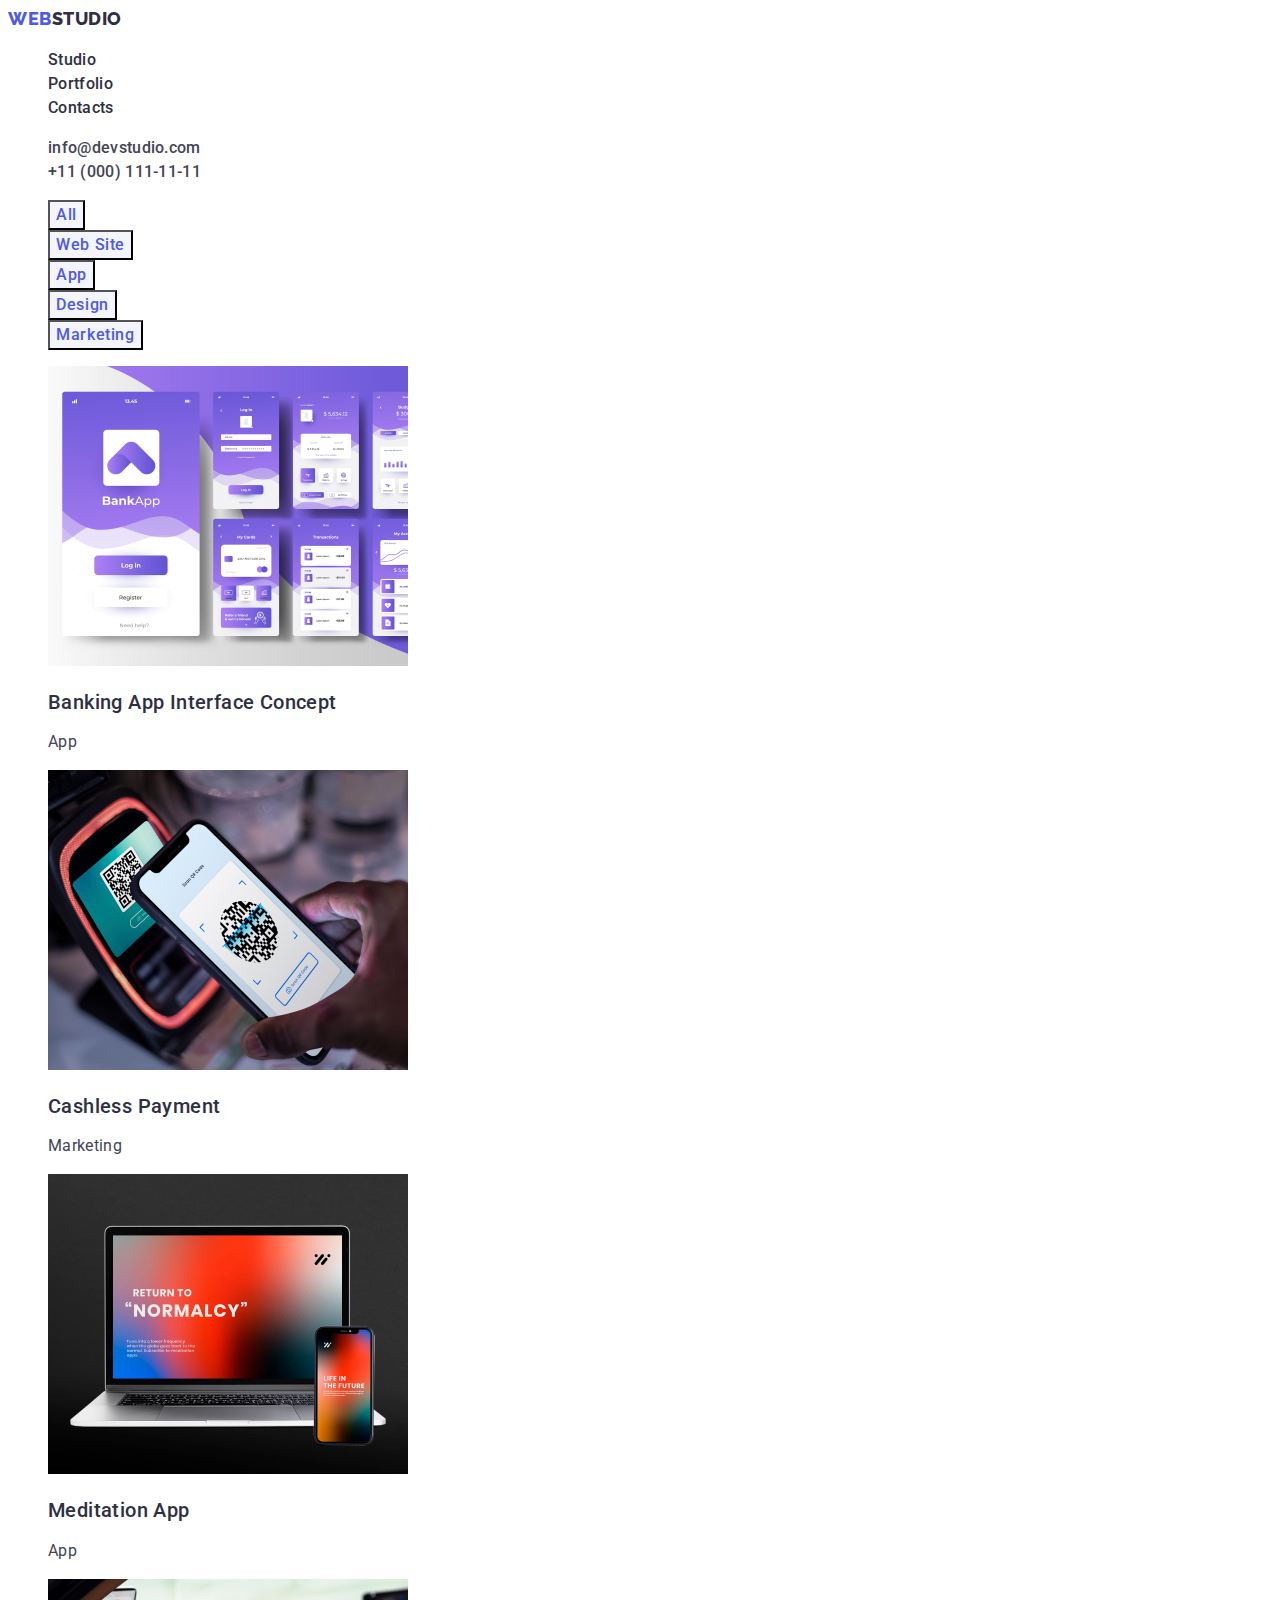
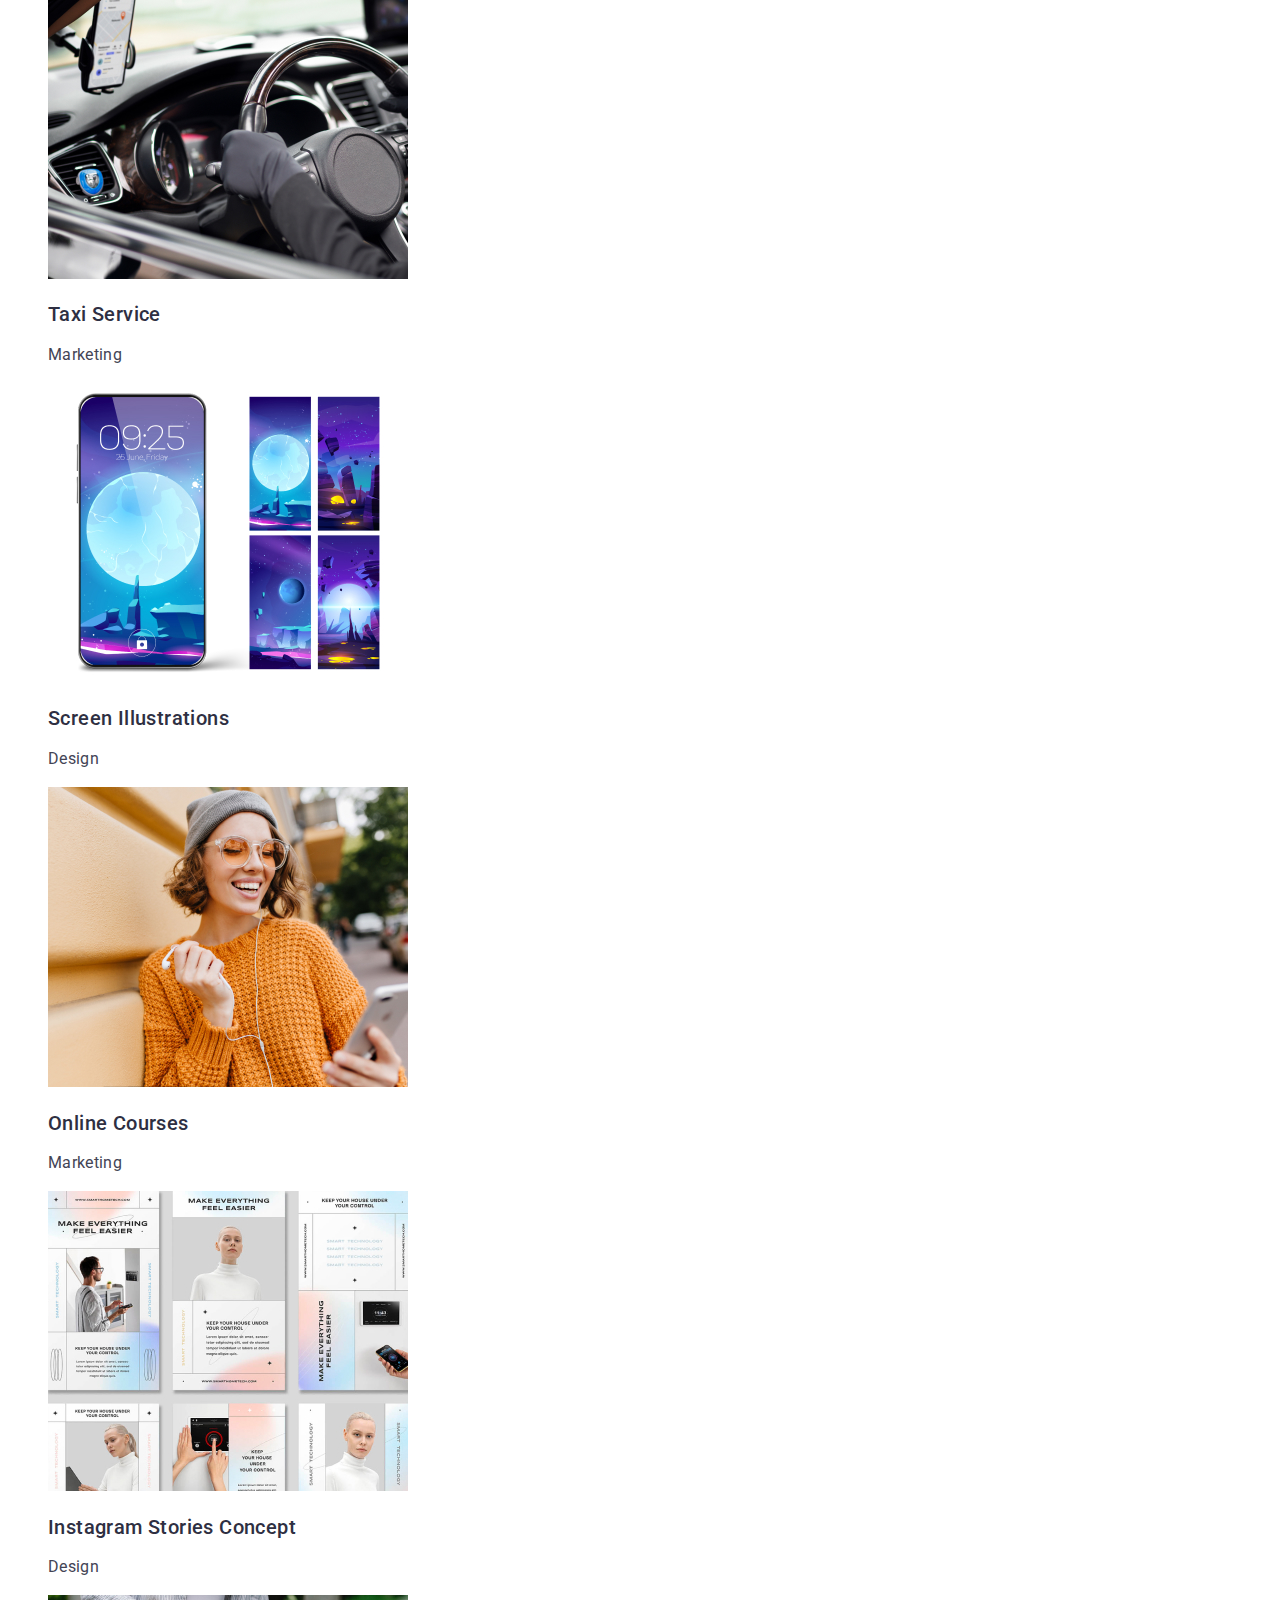
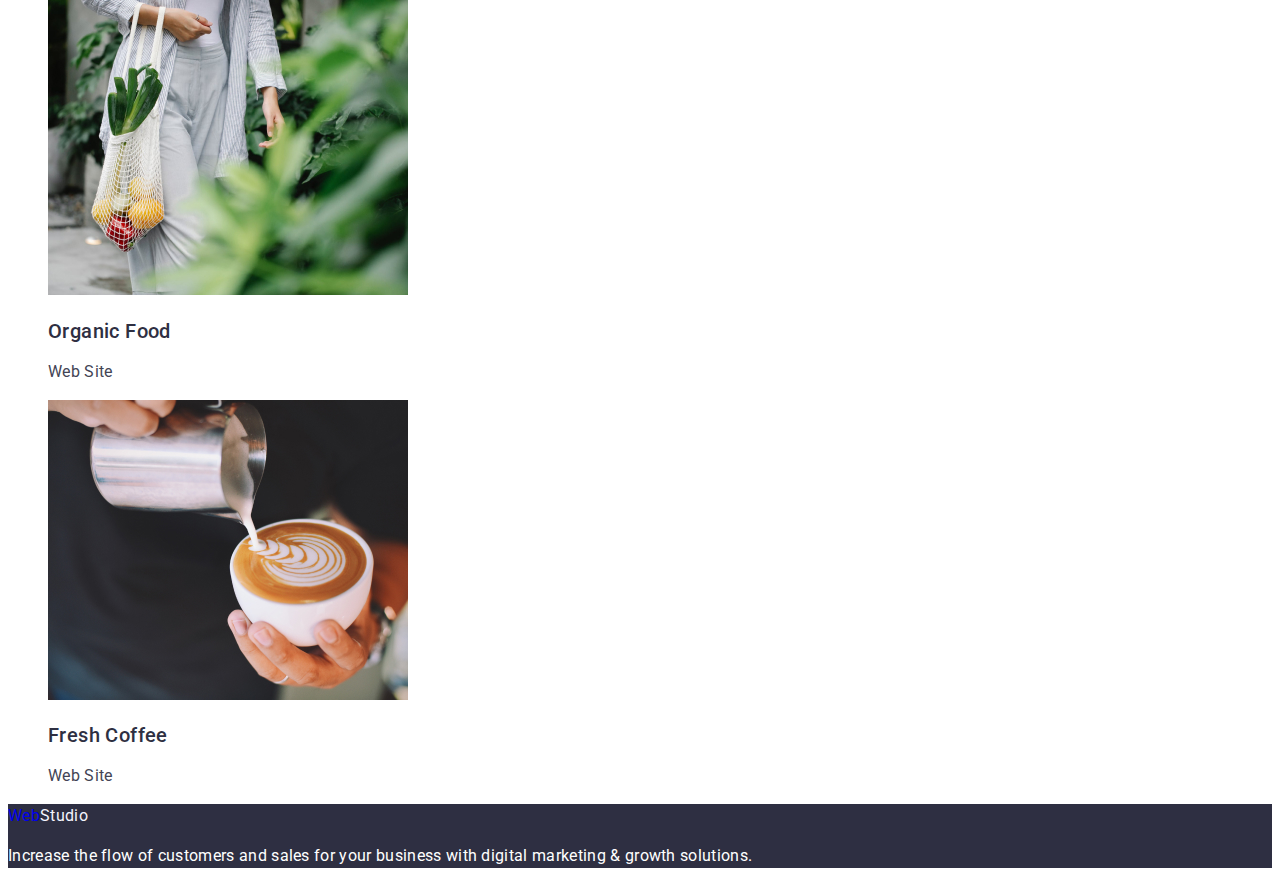
==== portfolio.html @ fc5d1485 "fix erros <a>" ====
<!DOCTYPE html>
<html lang="en">
  <head>
    <meta charset="UTF-8" />
    <meta http-equiv="X-UA-Compatible" content="IE=edge" />
    <meta name="viewport" content="width=device-width, initial-scale=1.0" />
    <title>Portfolio</title>
    <link rel="preconnect" href="https://fonts.googleapis.com" />
    <link rel="preconnect" href="https://fonts.gstatic.com" crossorigin />
    <link
      href="https://fonts.googleapis.com/css2?family=Raleway:wght@800&family=Roboto:wght@400;500;700;900&display=swap"
      rel="stylesheet"
    />
    <link rel="stylesheet" href="./css/styles.css" />
  </head>
  <body>
    <!-- web-studiio -->
    <header>
      <nav>
        <a href="./index.html" class="logo link">Web<span class="link-name">Studio</span></a>

        <ul class="list">
          <li><a href="./index.html" class="link links">Studio</a></li>
          <li><a href="./portfolio.html" class="links">Portfolio</a></li>
          <li><a href="" class="links">Contacts</a></li>
        </ul>
      </nav>
      <address class="tel-mail">
        <ul class="list">
          <!-- mail -->

          <li>
            <a href="mailto:info@devstudio.com" class="links"
              ><span class="link-2">info@devstudio.com</span>
            </a>
          </li>
          <!-- tel -->
          <li>
            <a href="tel:+110001111111" class="links"
              ><span class="link-2">+11 (000) 111-11-11</span></a
            >
          </li>
        </ul>
      </address>
    </header>
    <!-- portfolio -->
    <main>
      <section>
        <h1 hidden class="visually-hidden">hello</h1>
        <ul class="list">
          <li><button class="filter-button" type="button">All</button></li>
          <li><button class="filter-button" type="button">Web Site</button></li>
          <li><button class="filter-button" type="button">App</button></li>
          <li><button class="filter-button" type="button">Design</button></li>
          <li><button class="filter-button" type="button">Marketing</button></li>
        </ul>

        <ul class="list">
          <li>
            <a href="./images/portfolio/portfolio-foto-1.jpg" class="links link"
              ><img
                src="./images/portfolio/portfolio-foto-1.jpg"
                alt="bank app"
                width="360"
                height="300"
              />
              <h2 class="text-style-header-a">Banking App Interface Concept</h2>
              <p class="text-style-body-medium">App</p></a
            >
          </li>
          <li>
            <a href="./images/portfolio/portfolio-foto-2.jpg" class="links link"
              ><img
                src="./images/portfolio/portfolio-foto-2.jpg"
                alt="Cashless Payment"
                width="360"
                height="300"
              />
              <h2 class="text-style-header-a">Cashless Payment</h2>
              <p class="text-style-body-medium">Marketing</p></a
            >
          </li>
          <li>
            <a href="./images/portfolio/portfolio-foto-3.jpg" class="links link"
              ><img
                src="./images/portfolio/portfolio-foto-3.jpg"
                alt="Meditation App"
                width="360"
                height="300"
              />
              <h2 class="text-style-header-a">Meditation App</h2>
              <p class="text-style-body-medium">App</p></a
            >
          </li>

          <li>
            <a href="./images/portfolio/portfolio-foto-4.jpg" class="links link"
              ><img
                src="./images/portfolio/portfolio-foto-4.jpg"
                alt="Taxi Service"
                width="360"
                height="300"
              />
              <h2 class="text-style-header-a">Taxi Service</h2>
              <p class="text-style-body-medium">Marketing</p></a
            >
          </li>
          <li>
            <a href="./images/portfolio/portfolio-foto-5.jpg" class="links link"
              ><img
                src="./images/portfolio/portfolio-foto-5.jpg"
                alt="Screen Illustrations"
                width="360"
                height="300"
              />
              <h2 class="text-style-header-a">Screen Illustrations</h2>
              <p class="text-style-body-medium">Design</p></a
            >
          </li>
          <li>
            <a href="./images/portfolio/portfolio-foto-6.jpg" class="links link"
              ><img
                src="./images/portfolio/portfolio-foto-6.jpg"
                alt="Online Courses"
                width="360"
                height="300"
              />
              <h2 class="text-style-header-a">Online Courses</h2>
              <p class="text-style-body-medium">Marketing</p></a
            >
          </li>

          <li>
            <a href="./images/portfolio/portfolio-foto-7.jpg" class="links link"
              ><img
                src="./images/portfolio/portfolio-foto-7.jpg"
                alt="Instagram Stories Concept"
                width="360"
                height="300"
              />
              <h2 class="text-style-header-a">Instagram Stories Concept</h2>
              <p class="text-style-body-medium">Design</p></a
            >
          </li>
          <li>
            <a href="./images/portfolio/portfolio-foto-8.jpg" class="links link">
              <img
                src="./images/portfolio/portfolio-foto-8.jpg"
                alt="Organic Food"
                width="360"
                height="300"
              />
              <h2 class="text-style-header-a">Organic Food</h2>
              <p class="text-style-body-medium">Web Site</p></a
            >
          </li>
          <li>
            <a href="./images/portfolio/portfolio-foto-9.jpg" class="links link"
              ><img
                src="./images/portfolio/portfolio-foto-9.jpg"
                alt="Fresh Coffee"
                width="360"
                height="300"
              />
              <h2 class="text-style-header-a">Fresh Coffee</h2>
              <p class="text-style-body-medium">Web Site</p></a
            >
          </li>
        </ul>
      </section>
    </main>
    <footer class="footer-style">
      <a href="./index.html" class="link">Web<span class="link-name-footer">Studio</span></a>
      <p class="text-style-body-medium">
        <span class="footer-text"
          >Increase the flow of customers and sales for your business with digital marketing &
          growth solutions.</span
        >
      </p>
    </footer>
  </body>
</html>
---- css/styles.css ----
:root {
  --color-iris: #4d5ae5;
  --color-ocean: #404bbf;
  --color-navy-blue: #2e2f42;
  --color-green: #31d0aa;
  --color-slate: #434455;
  --color-light-slate: #8e8f99;
  --color-cornflower: #e7e9fc;
  --color-cloud: #f4f4fd;
  --color-grey: #2e2f42;
  --color-white: #ffffff;
  --color-dairy: #fcfcfc;
}
.link {
  text-decoration: none;
}

/* body */
body {
  font-family: 'Roboto', sans-serif;
  font-style: normal;
  font-weight: 400;
  font-size: 16px;
  line-height: 24px;
  letter-spacing: 0.02em;
  background-color: var(--color-white);
  color: var(--color-slate);
}
/* list ul */
.list {
  font-weight: 500;
  list-style: none;
  color: var(--color-slate);
}
/* logo */
.logo {
  font-family: 'Raleway', sans-serif;
  font-style: normal;
  font-weight: 800;
  font-size: 18px;
  line-height: 1.17;
  letter-spacing: 0.03em;
  text-transform: uppercase;
  color: var(--color-iris);
  text-decoration: none;
}
.link-name {
  color: var(--color-navy-blue);
}

.links:hover,
.links:focus {
  color: var(--color-ocean);
}
.link-2:hover,
.link-2:focus {
  color: var(--color-ocean);
}

/* button hover focus */
.oder-button:hover,
.oder-button:focus {
  background-color: var(--color-ocean);
}
.filter-button:hover,
.filter-button:focus {
  background-color: var(--color-ocean);
  color: var(--color-white);
}
/* card team background */
.team-style {
  background-color: var(--color-cloud);
}
/* footer  background*/
.footer-style {
  background-color: var(--color-navy-blue);
}
/* link footer */
.link-name-footer {
  color: var(--color-cloud);
}
/* footer text  */
.footer-text {
  font-family: inherit;
  color: var(--color-white);
}
/* team card  */
.team-card {
  background-color: var(--color-white);
}
.tel-mail {
  font-style: normal;
}

/* title-h1 */
.main-title {
  font-weight: 700;
  font-size: 56px;
  text-align: center;
  line-height: 1.07;
  letter-spacing: 0.02em;
  color: var(--color-white);
}
.hero {
  background-color: var(--color-navy-blue);
}
/* title-h2 */
.text-style-header-b {
  font-weight: 700;
  font-size: 36px;
  line-height: 1.11;
  letter-spacing: 0.02em;
  text-align: center;
  text-transform: capitalize;
  color: var(--color-navy-blue);
}
/* title-h3 */
.text-style-header-a {
  font-weight: 500;
  font-size: 20px;
  letter-spacing: 0.02em;
  color: var(--color-navy-blue);
}
/* style for <P> */
.text-style-body-medium {
  font-weight: 400;
  color: var(--color-slate);
}
/* oder button style */
.oder-button {
  font-style: inherit;
  font-family: inherit;
  font-weight: 500;
  font-size: inherit;
  line-height: inherit;
  letter-spacing: 0.04em;
  text-decoration: none;
  color: var(--color-white);
  background-color: var(--color-iris);
  cursor: pointer;
}
/* filter button style */
.filter-button {
  font-family: inherit;
  font-size: inherit;
  font-weight: 500;
  font-style: inherit;
  line-height: inherit;
  letter-spacing: 0.04em;
  text-decoration: none;
  color: var(--color-iris);
  background-color: var(--color-cloud);
  cursor: pointer;
}
/* link style */
.links {
  font-family: inherit;
  font-style: inherit;
  font-weight: 500;
  font-size: inherit;
  line-height: inherit;
  letter-spacing: inherit;
  text-decoration: none;
  color: var(--color-navy-blue);
}
.link-2 {
  font-family: inherit;
  font-style: normal;
  font-weight: inherit;
  font-size: inherit;
  line-height: inherit;
  letter-spacing: inherit;
  color: var(--color-slate);
}
.visually-hidden {
  position: absolute;
  width: 1px;
  height: 1px;
  margin: -1px;
  border: 0;
  padding: 0;
  white-space: nowrap;
  clip-path: inset 100%;
  clip: rect 0 0 0 0;
  overflow: hidden;
}
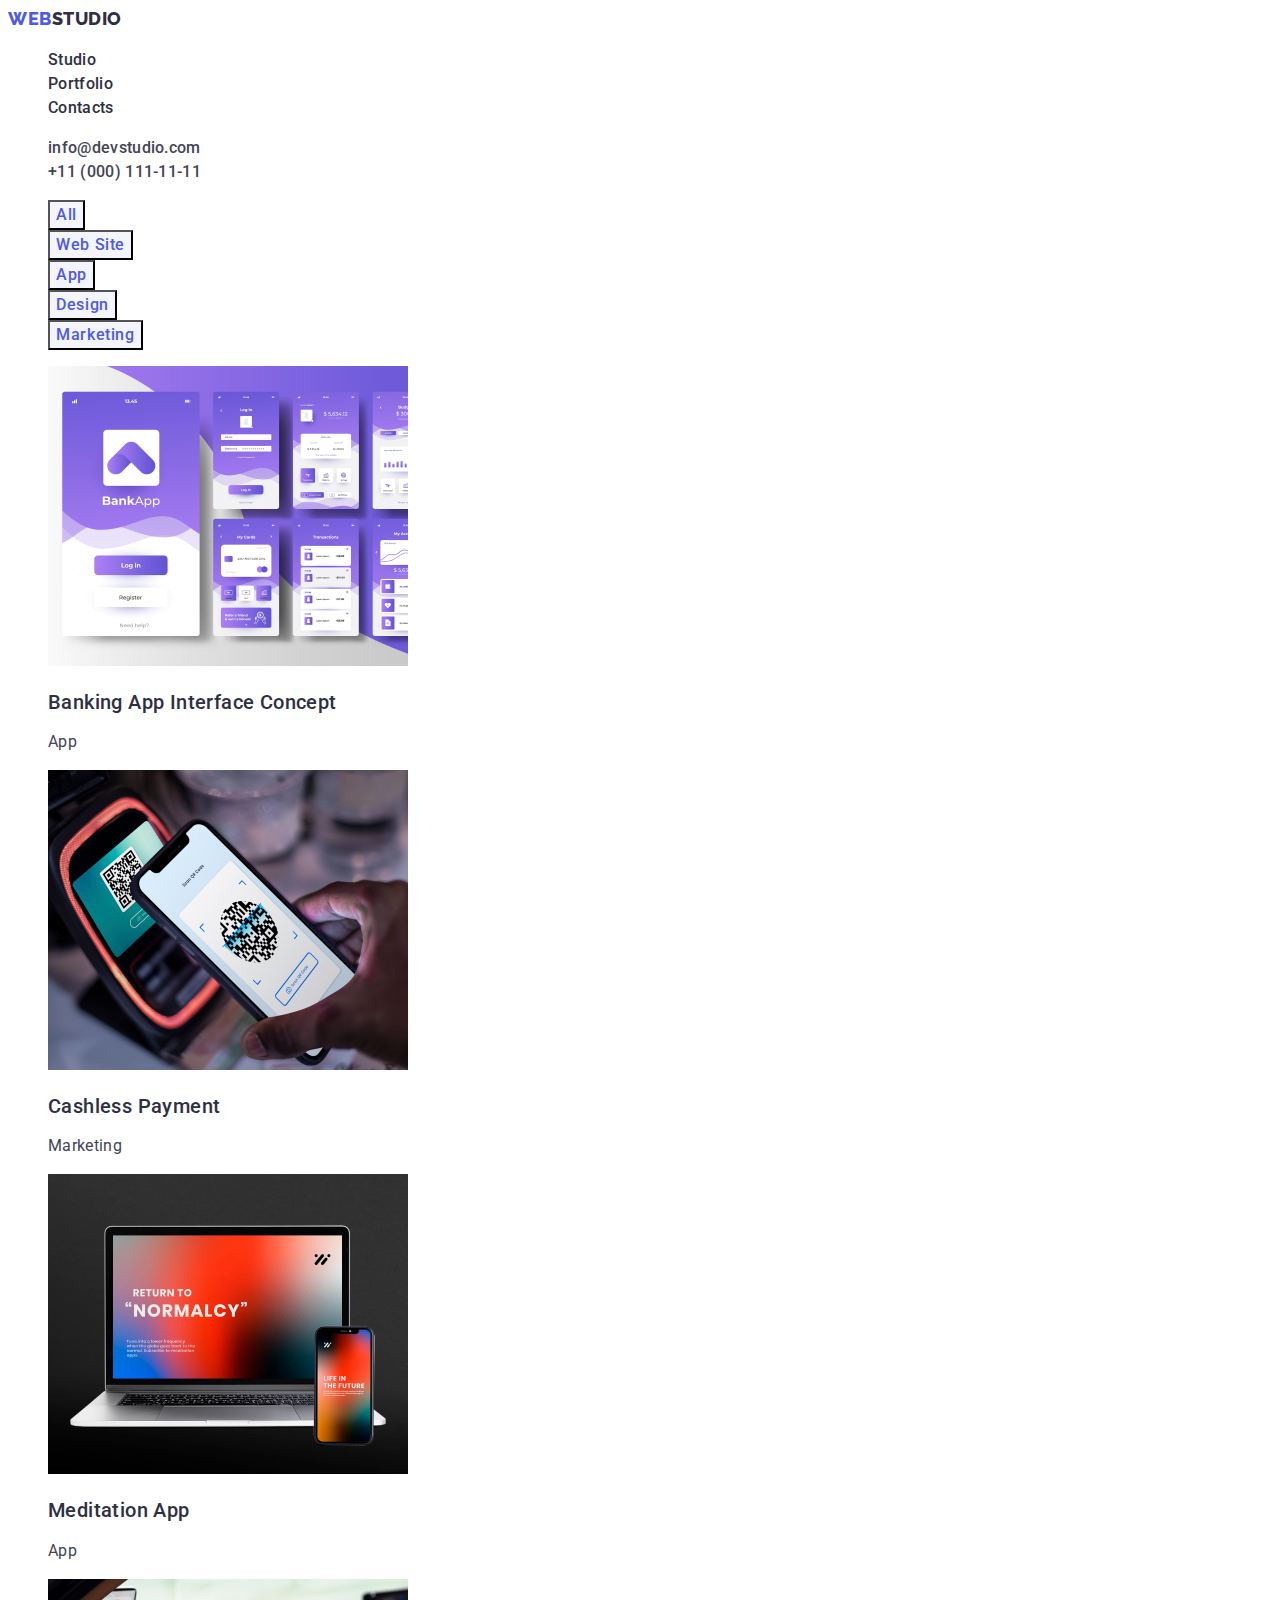
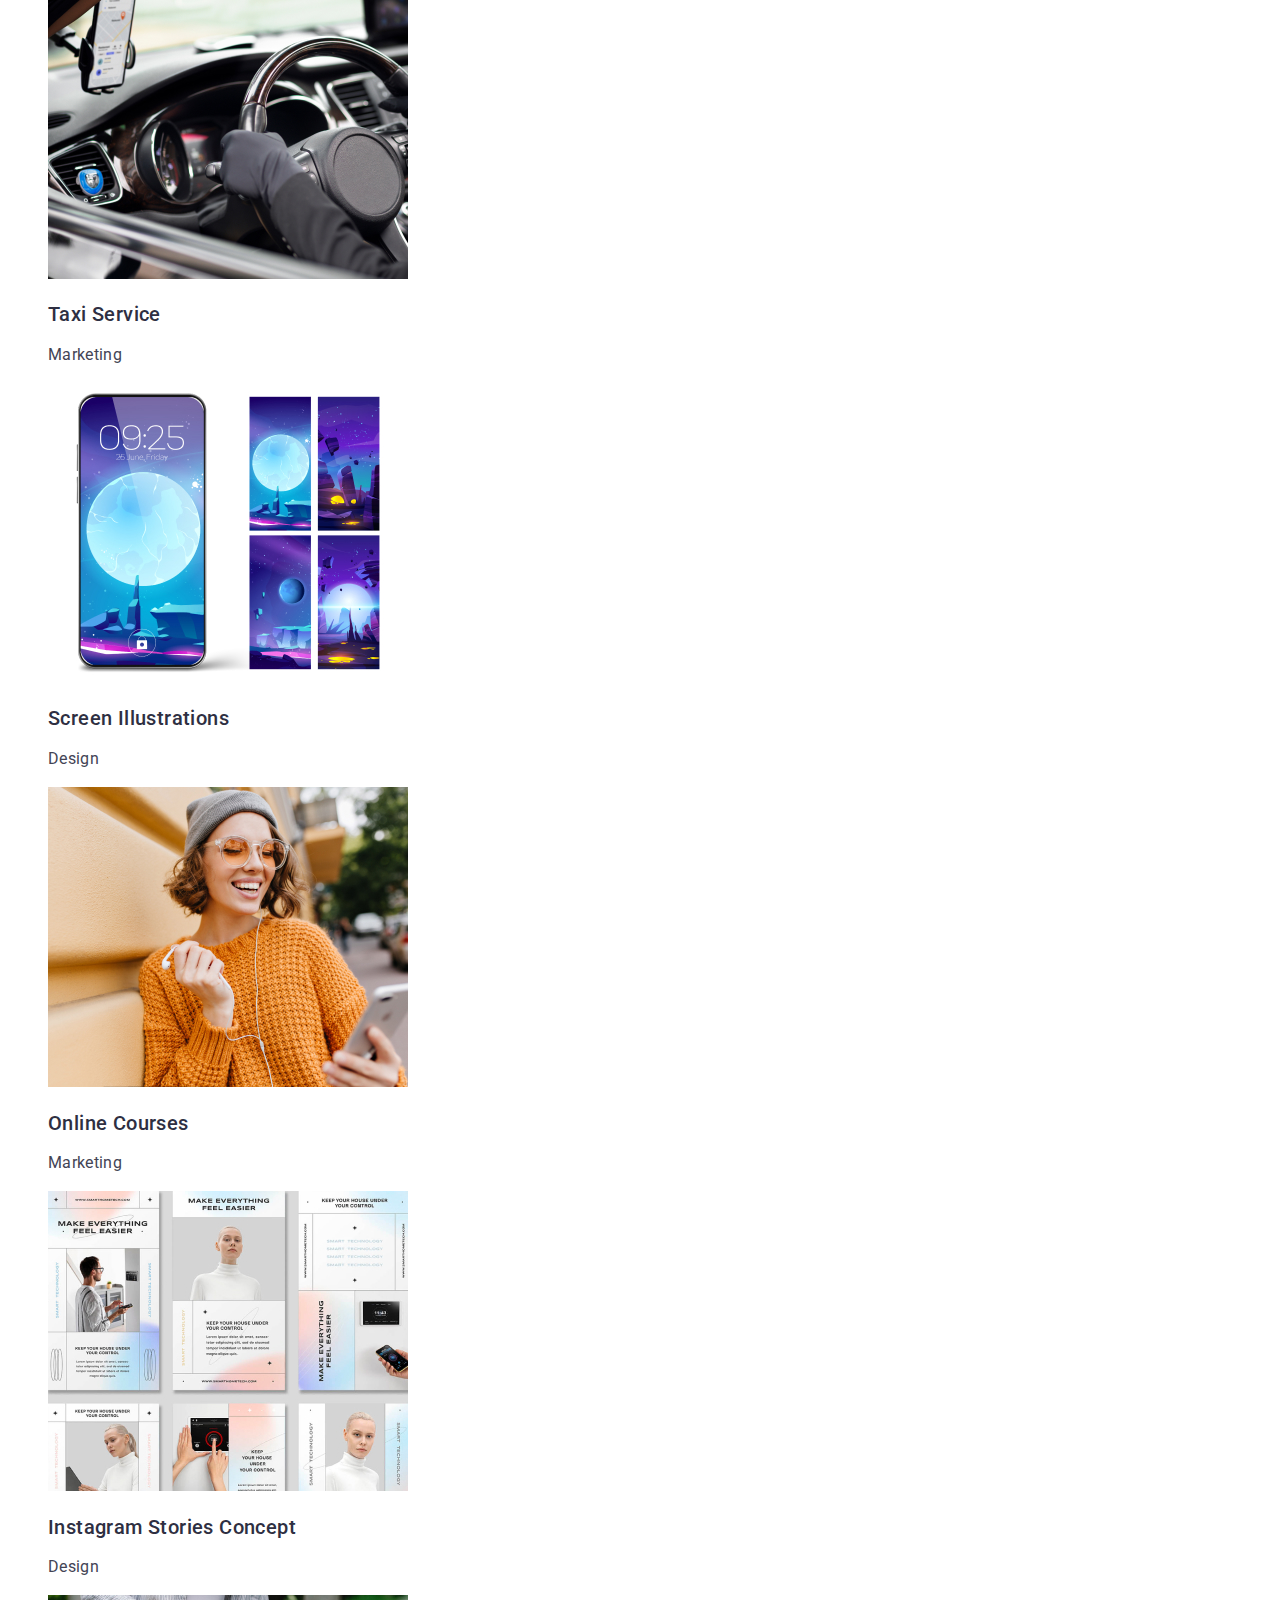
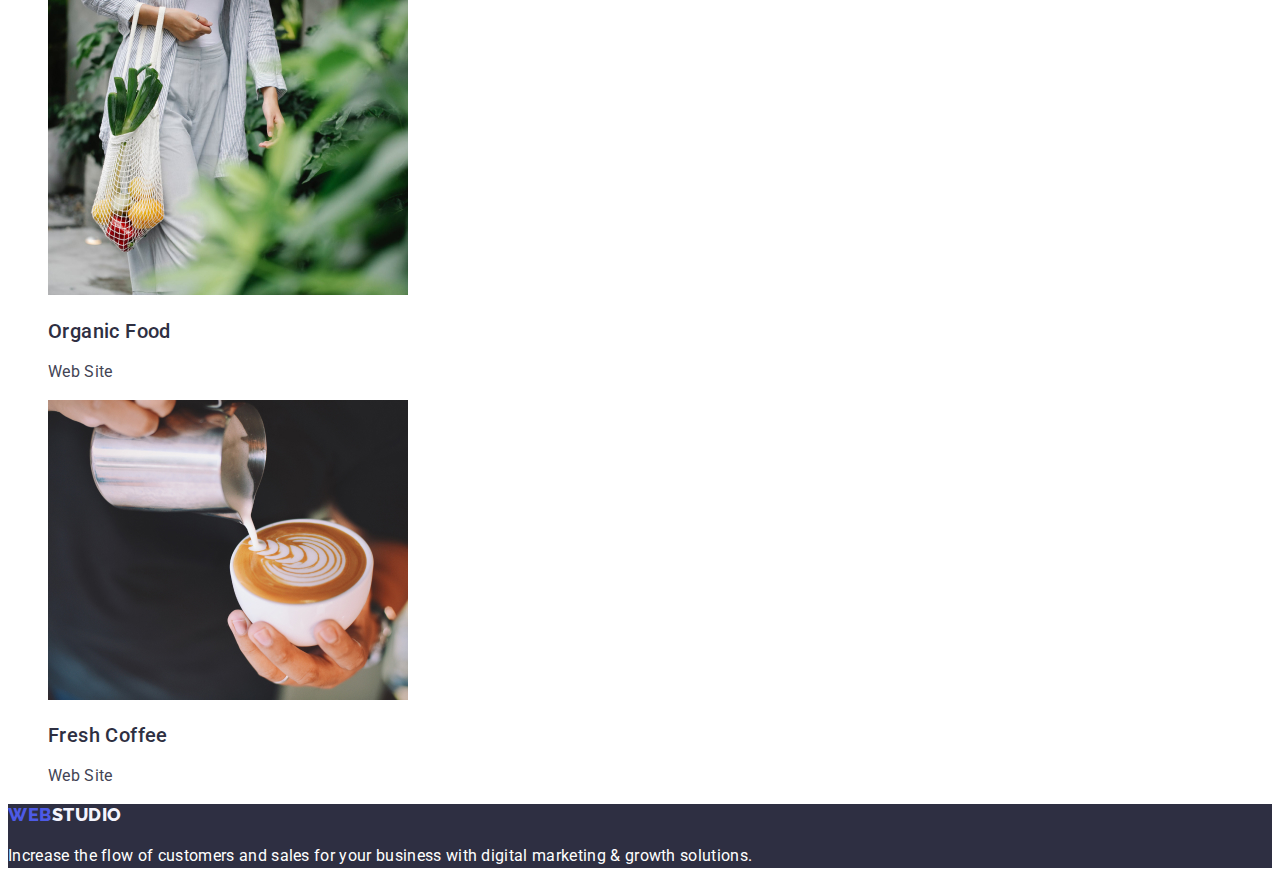
==== commit ebf4c045: "errors logo" ====
--- a/portfolio.html
+++ b/portfolio.html
@@ -21,8 +21,8 @@
 
         <ul class="list">
           <li><a href="./index.html" class="link links">Studio</a></li>
-          <li><a href="./portfolio.html" class="links">Portfolio</a></li>
-          <li><a href="" class="links">Contacts</a></li>
+          <li><a href="./portfolio.html" class="link links">Portfolio</a></li>
+          <li><a href="" class="link links">Contacts</a></li>
         </ul>
       </nav>
       <address class="tel-mail">
@@ -30,13 +30,13 @@
           <!-- mail -->
 
           <li>
-            <a href="mailto:info@devstudio.com" class="links"
+            <a href="mailto:info@devstudio.com" class="link links"
               ><span class="link-2">info@devstudio.com</span>
             </a>
           </li>
           <!-- tel -->
           <li>
-            <a href="tel:+110001111111" class="links"
+            <a href="tel:+110001111111" class="link links"
               ><span class="link-2">+11 (000) 111-11-11</span></a
             >
           </li>
@@ -170,7 +170,7 @@
       </section>
     </main>
     <footer class="footer-style">
-      <a href="./index.html" class="link">Web<span class="link-name-footer">Studio</span></a>
+      <a href="./index.html" class="logo link">Web<span class="link-name-footer">Studio</span></a>
       <p class="text-style-body-medium">
         <span class="footer-text"
           >Increase the flow of customers and sales for your business with digital marketing &
